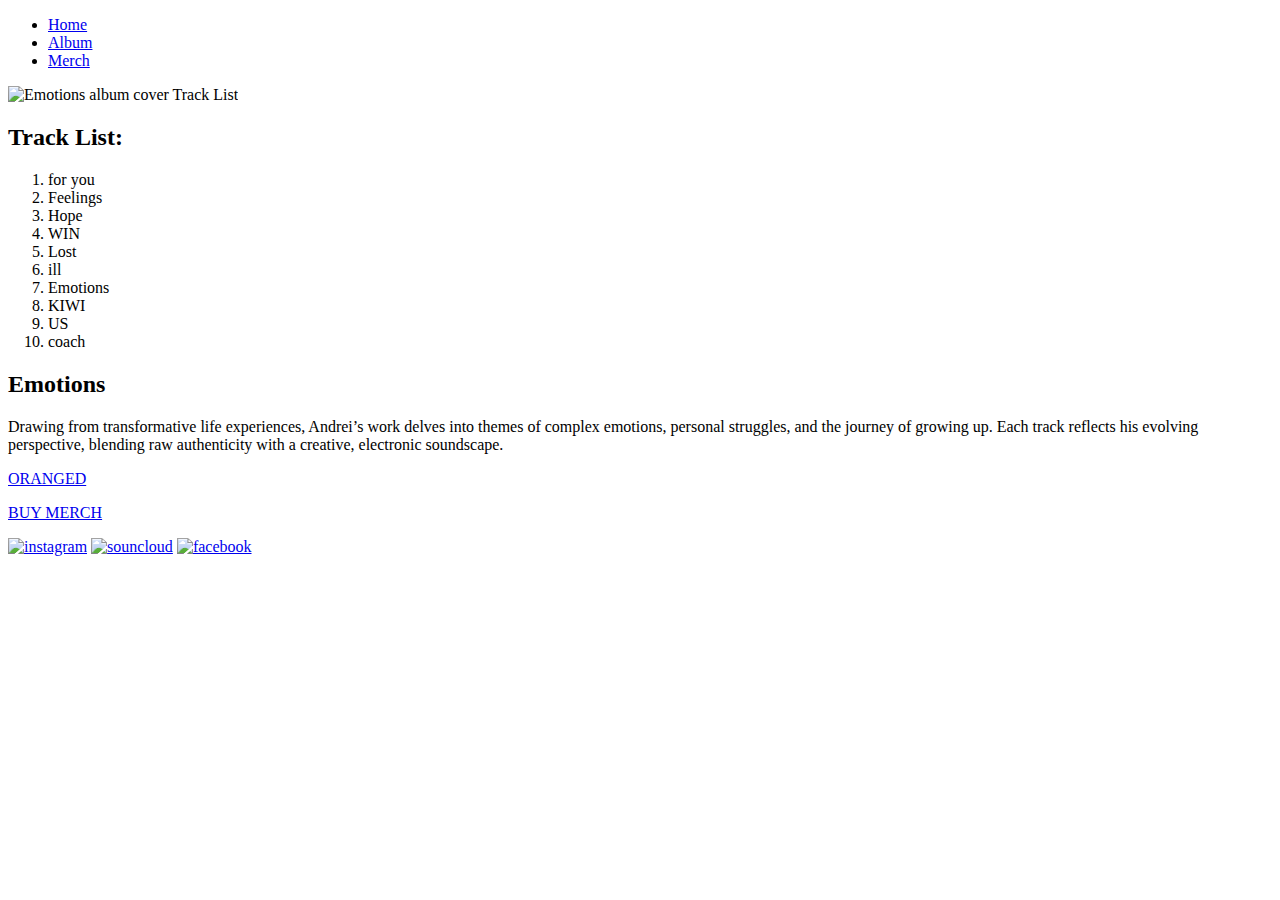
==== album.html @ ae39325a "Add files via upload" ====
<!DOCTYPE html>
<html id="home" lang="en">
<head>
<title>Oranged</title>
<meta charset="UTF-8">
<meta name="description" content="Oranged is a electric and rock musician.">
<link rel="stylesheet" href="css/style.css" type="text/css">
</head>

<body>

    <div class="wrapper">

        <div class="nav">
            <ul>
                <li><a href="../finalassignment/index.html">Home</a></li>
                <li><a href="../finalassignment/album.html">Album</a></li>
                <li><a href="../finalassignment/merch.html">Merch</a></li>
            </ul>
        </div>

        <div class="main">

            <div class="album-main">

            <section id="album-image">
                <img src="../finalassignment/img/album-cover.jpg" alt="Emotions album cover Track List">
            </section>

            <section id="album-tracks">
                <h2>Track List:</h2>
                <ol>
                    <li>for you</li>
                    <li>Feelings</li>
                    <li>Hope</li>
                    <li>WIN</li>
                    <li>Lost</li>
                    <li>ill</li>
                    <li>Emotions</li>
                    <li>KIWI</li>
                    <li>US</li>
                    <li>coach</li>
                </ol>
            </section>

            </div>

            <div class="album-main-2">
                <section id="album-about">
                    <h2>Emotions</h2>
                
                    <p>Drawing from transformative life experiences, Andrei’s work delves into themes of complex emotions, personal struggles, and the journey of growing up. Each track reflects his evolving perspective, blending raw authenticity with a creative, electronic soundscape.</p>
                </section>

                
                <section id="album-more">
                    <a href="../finalassignment/index.html"><p>ORANGED</p></a>
                    <a href="../finalassignment/merch.html"><p>BUY MERCH</p></a>
                </section>
            </div>

        </div>

        <div class="footer">
            <!-- Images taken from https://www.freepik.com/free-vector/social-media-logo-collection_3909647.htm#fromView=search&page=1&position=8&uuid=0db71acf-6192-44dc-bee2-cced7c33d494&new_detail=true -->
            <a href="#"><img src="../finalassignment/img/instagram-icon.png" alt="instagram"></a>
            <a href="#"><img src="../finalassignment/img/souncloud-icon.png" alt="souncloud"></a>
            <a href="#"><img src="../finalassignment/img/facebook-icon.png" alt="facebook"></a>
        </div>

    </div>
</body>

</html>
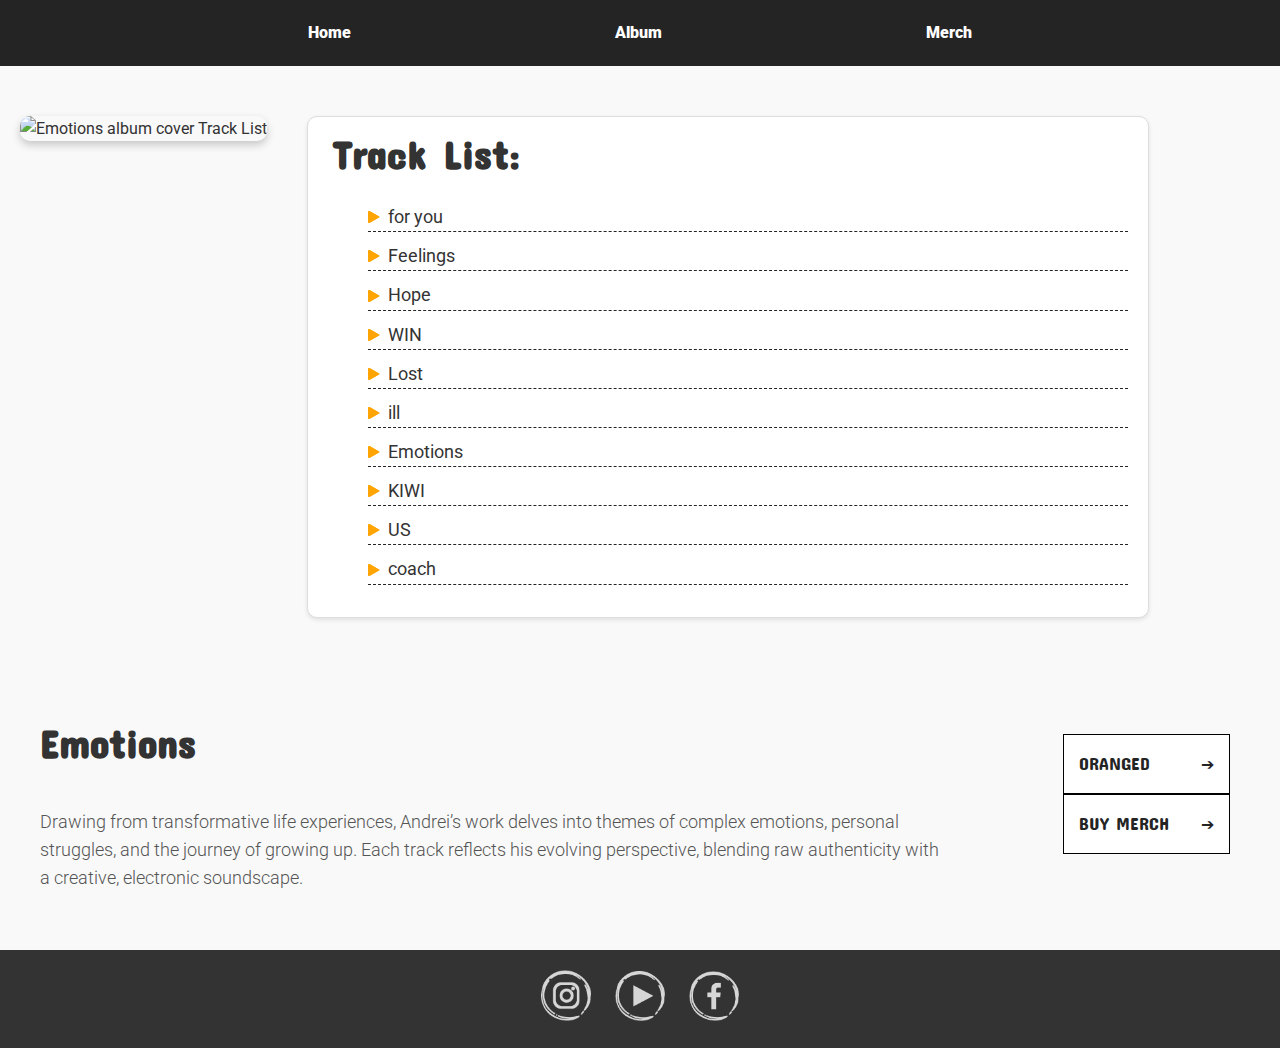
==== commit 37552e4d: "Add files via upload" ====
--- a/album.html
+++ b/album.html
@@ -13,9 +13,9 @@
 
         <div class="nav">
             <ul>
-                <li><a href="../finalassignment/index.html">Home</a></li>
-                <li><a href="../finalassignment/album.html">Album</a></li>
-                <li><a href="../finalassignment/merch.html">Merch</a></li>
+                <li><a href="index.html">Home</a></li>
+                <li><a href="album.html">Album</a></li>
+                <li><a href="merch.html">Merch</a></li>
             </ul>
         </div>
 
@@ -24,7 +24,7 @@
             <div class="album-main">
 
             <section id="album-image">
-                <img src="../finalassignment/img/album-cover.jpg" alt="Emotions album cover Track List">
+                <img src="img/album-cover.jpg" alt="Emotions album cover Track List">
             </section>
 
             <section id="album-tracks">
@@ -54,8 +54,8 @@
 
                 
                 <section id="album-more">
-                    <a href="../finalassignment/index.html"><p>ORANGED</p></a>
-                    <a href="../finalassignment/merch.html"><p>BUY MERCH</p></a>
+                    <a href="index.html"><p>ORANGED</p></a>
+                    <a href="merch.html"><p>BUY MERCH</p></a>
                 </section>
             </div>
 
@@ -63,9 +63,9 @@
 
         <div class="footer">
             <!-- Images taken from https://www.freepik.com/free-vector/social-media-logo-collection_3909647.htm#fromView=search&page=1&position=8&uuid=0db71acf-6192-44dc-bee2-cced7c33d494&new_detail=true -->
-            <a href="#"><img src="../finalassignment/img/instagram-icon.png" alt="instagram"></a>
-            <a href="#"><img src="../finalassignment/img/souncloud-icon.png" alt="souncloud"></a>
-            <a href="#"><img src="../finalassignment/img/facebook-icon.png" alt="facebook"></a>
+            <a href="#"><img src="img/instagram-icon.png" alt="instagram"></a>
+            <a href="#"><img src="img/souncloud-icon.png" alt="souncloud"></a>
+            <a href="#"><img src="img/facebook-icon.png" alt="facebook"></a>
         </div>
 
     </div>
--- a/css/style.css
+++ b/css/style.css
@@ -0,0 +1,345 @@
+@import url('https://fonts.googleapis.com/css2?family=Concert+One&family=Roboto:ital,wght@0,100;0,300;0,400;0,500;0,700;0,900;1,100;1,300;1,400;1,500;1,700;1,900&family=Ultra&display=swap');
+
+
+html {
+    font-family: "Roboto", sans-serif;
+    background-color: #f9f9f9;
+    color: #333;
+    line-height: 1.6;
+}
+
+body {
+    margin: 0;
+    padding: 0;
+}
+
+h2 {
+    font-size: 2.5em;
+    font-family: "Concert One", sans-serif;
+    color: #333;
+}
+
+p {
+    font-size: 1.1em;
+    color: #555;
+    font-family: "Roboto", serif;
+    font-weight: 300;
+    font-style: normal;
+}
+
+button {
+    background-color: #ffa500;
+    color: #fff;
+    border: none;
+    padding: 10px 20px;
+    font-size: 1.2rem;
+    font-weight: bold;
+    border-radius: 5px;
+    cursor: pointer;
+    transition: background-color 0.3s;
+}
+
+button:hover {
+    background-color: #e59400;
+}
+
+/* Nav */
+.nav {
+    background-color: #242424;
+    text-align: center;
+}
+
+.nav ul {
+    list-style: none;
+    display: inline-block;
+    margin: 0;
+    padding: 0;
+
+}
+
+.nav ul li {
+    padding: 20px 130px;
+    display: inline-block;
+}
+
+.nav a {
+    text-decoration: none;
+    color: #fff;
+    font-family: "Roboto", sans-serif;
+    font-weight: 900;
+    transition: color 0.3s;
+}
+
+.nav ul li:hover {
+    background-color: #ff9100;
+}
+
+
+.main {
+    padding: 0;
+    margin: 0;
+}
+
+/* Home */
+
+.home-main {
+    display: flex;
+}
+
+#home-image {
+    margin: 10px;
+}
+
+#home-image img {
+    width: 60vh;
+    height: auto;
+    border-radius: 10px;
+    box-shadow: 0 4px 8px rgba(0, 0, 0, 0.2);
+}
+
+#home-about {
+    margin: 50px 100px;
+}
+
+.home-main button {
+    margin-top: 20px;
+}
+
+#home-more {
+    margin-top: 80px;
+}
+
+#home-more p {
+    background-color: white;
+    font-family: "Concert One", sans-serif;
+    padding: 15px;
+    margin: 0;
+    border: 0.7px solid black;
+    color: #242424;
+    display: flex;
+    justify-content: space-between; 
+    align-items: center; 
+}
+
+#home-more p:hover {
+    background-color: #242424;
+    color: #ddd;
+}
+
+#home-more a:hover p {
+    color: #ddd; 
+}
+
+#home-more a {
+    text-decoration: none;
+    color: #242424;
+}
+
+#home-more p::after {
+    content: "➔"; 
+    font-size: 16px;
+    color: #242424;
+}
+
+#home-more p:hover::after {
+    color: #ddd; 
+}
+
+/* Album */
+
+.album-main {
+    display: flex;
+    margin: 30px 0 0 0;
+}
+
+#album-image img {
+    width: 500px;
+    margin: 20px;
+    border-radius: 10px;
+    box-shadow: 0 4px 8px rgba(0, 0, 0, 0.2);
+}
+
+#album-tracks {
+    background-color: #fff;
+    border: 1px solid #ddd;
+    border-radius: 10px;
+    height: 500px;
+    width: 800px;
+    margin: 20px;
+    padding: 0 20px;
+    box-shadow: 0 2px 4px rgba(0, 0, 0, 0.1);
+}
+
+#album-tracks ol {
+    list-style-type: none;
+}
+
+#album-tracks ol li {
+    border: solid #242424;
+    border-width: 0 0 1px 0;
+    border-style: dashed;
+    margin-bottom: 10px;
+    padding-left: 20px;
+    background-image: url(../img/play-button.png);
+    background-repeat: no-repeat;
+    background-position: left center;
+    background-size: 12px 12px;
+}
+
+#album-tracks h2 {
+    margin: 0;
+    padding: 5px 5px 0 5px;
+}
+
+
+#album-tracks ol {
+    color: #333;
+    font-size: 1.1rem;
+}
+
+.album-main-2 {
+    display: flex;
+}
+
+#album-about {
+    width: 900px;
+    padding: 40px;
+}
+
+#album-more {
+    margin: auto;
+}
+
+#album-more p {
+    background-color: white;
+    font-family: "Concert One", sans-serif;
+    padding: 15px;
+    margin: 0;
+    width: 100%;
+    border: 0.7px solid black;
+    color: #242424;
+    display: flex;
+    justify-content: space-between; 
+    align-items: center; 
+}
+
+#album-more p:hover {
+    background-color: #242424;
+    color: #ddd;
+}
+
+#album-more a:hover p {
+    color: #ddd; 
+}
+
+#album-more a {
+    text-decoration: none;
+    color: #242424;
+}
+
+#album-more p::after {
+    content: "➔"; 
+    font-size: 16px;
+    color: #242424;
+}
+
+#album-more p:hover::after {
+    color: #ddd; 
+}
+
+
+/* Merch */
+
+#merch-about {
+    text-align: center;
+    margin-bottom: 40px;
+}
+
+#merch-about h2 {
+    margin: 15px;
+}
+
+#merch-items {
+    display: grid;
+    grid-template-columns: repeat(3, 1fr);
+    gap: 20px;
+    margin: 20px;
+}
+
+#merch-items div {
+    background-color: #fff;
+    border: 1px solid #ddd;
+    border-radius: 8px;
+    padding: 20px;
+    text-align: center;
+    box-shadow: 0 2px 4px rgba(0, 0, 0, 0.1);
+}
+
+#merch-items div:hover {
+    transform: translateY(-5px);
+    box-shadow: 0 4px 8px rgba(0, 0, 0, 0.2);
+}
+
+#merch-items img {
+    max-width: 100%;
+    height: auto;
+    border-radius: 8px;
+    margin-bottom: 15px;
+    object-fit: contain;
+    aspect-ratio: 4 / 3;
+}
+
+#merch-items h3 {
+    font-family: "Roboto", sans-serif;
+    font-weight: 900;
+    font-size: 1.5em;
+    margin: 0;
+    color: #333;
+}
+
+#merch-items p {
+    font-size: 1em;
+    margin-bottom: 15px;
+    color: #666;
+}
+
+#merch-items button {
+    background-color: #ffa500;
+    color: #fff;
+    border: none;
+    padding: 10px 15px;
+    font-size: 1em;
+    border-radius: 5px;
+    cursor: pointer;
+    transition: background-color 0.3s;
+}
+
+#merch-items button:hover {
+    background-color: #e69500;
+}
+
+h4 {
+    margin: 0;
+    padding: 0;
+    font-style: italic;
+}
+
+/* Footer */
+
+.footer {
+    background-color: #333;
+    padding: 20px;
+    text-align: center;
+}
+
+.footer img {
+    max-width: 50px;
+    height: auto;
+    margin: 0 10px;
+    opacity: 0.8;
+    transition: opacity 0.3s;
+}
+
+.footer img:hover {
+    opacity: 1;
+}